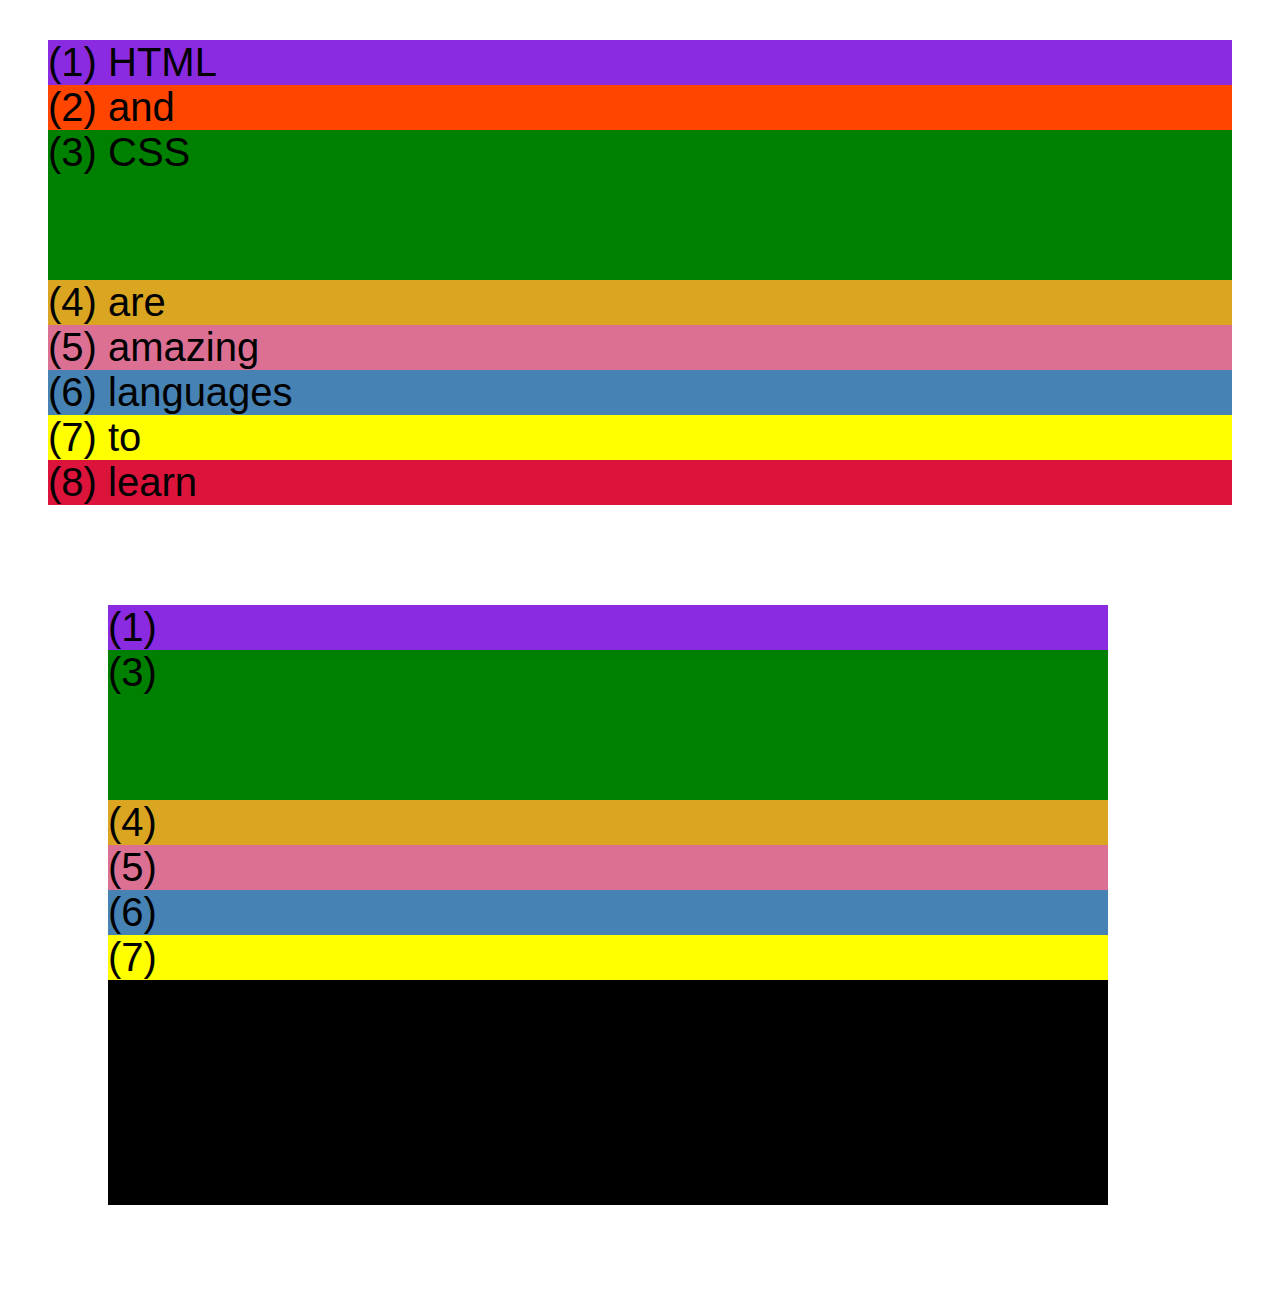
==== css-grid.html @ 37970d2d "adding flexbox" ====
<!DOCTYPE html>
<html lang="en">
  <head>
    <meta charset="UTF-8" />
    <meta http-equiv="X-UA-Compatible" content="IE=edge" />
    <meta name="viewport" content="width=device-width, initial-scale=1.0" />
    <title>CSS Grid</title>
    <style>
      .el--1 {
        background-color: blueviolet;
      }
      .el--2 {
        background-color: orangered;
      }
      .el--3 {
        background-color: green;
        height: 150px;
      }
      .el--4 {
        background-color: goldenrod;
      }
      .el--5 {
        background-color: palevioletred;
      }
      .el--6 {
        background-color: steelblue;
      }
      .el--7 {
        background-color: yellow;
      }
      .el--8 {
        background-color: crimson;
      }

      .container--1 {
        /* STARTER */
        font-family: sans-serif;
        background-color: #ddd;
        font-size: 40px;
        margin: 40px;

        /* CSS GRID */
      }

      .container--2 {
        /* STARTER */
        font-family: sans-serif;
        background-color: black;
        font-size: 40px;
        margin: 100px;

        width: 1000px;
        height: 600px;

        /* CSS GRID */
      }
    </style>
  </head>
  <body>
    <div class="container--1">
      <div class="el el--1">(1) HTML</div>
      <div class="el el--2">(2) and</div>
      <div class="el el--3">(3) CSS</div>
      <div class="el el--4">(4) are</div>
      <div class="el el--5">(5) amazing</div>
      <div class="el el--6">(6) languages</div>
      <div class="el el--7">(7) to</div>
      <div class="el el--8">(8) learn</div>
    </div>

    <div class="container--2">
      <div class="el el--1">(1)</div>
      <div class="el el--3">(3)</div>
      <div class="el el--4">(4)</div>
      <div class="el el--5">(5)</div>
      <div class="el el--6">(6)</div>
      <div class="el el--7">(7)</div>
    </div>
  </body>
</html>
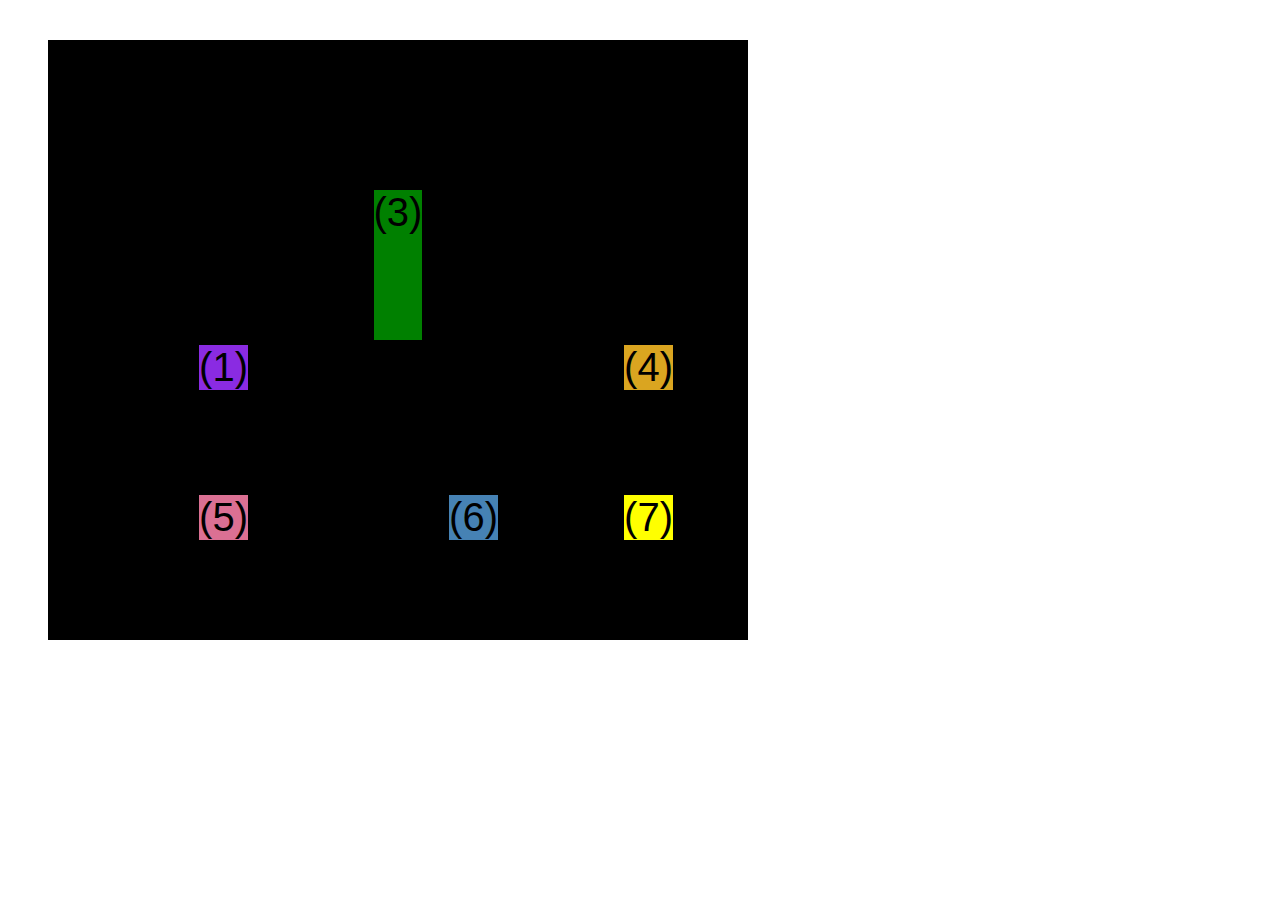
==== commit b0ea8589: "Adding css grid" ====
--- a/css-grid.html
+++ b/css-grid.html
@@ -36,23 +36,72 @@
         /* STARTER */
         font-family: sans-serif;
         background-color: #ddd;
-        font-size: 40px;
+        font-size: 30px;
         margin: 40px;
 
         /* CSS GRID */
+
+        display: grid;
+        /* grid-template-rows: 300px 200px; */
+        /* grid-template-columns: 200px 200px 1fr 1fr; */
+        /* grid-template-columns: 1fr 1fr 1fr auto; */
+        grid-template-columns: repeat(4, 1fr);
+        grid-template-rows: 1fr 1fr;
+        /* height: 500px; */
+
+        /* gap: 30px; */
+        column-gap: 20px;
+        row-gap: 40px;
+
+        /* TEMPORARY */
+        display: none;
       }
+      .el--8 {
+        grid-column: 2 / 3;
+        /* grid-row: 1 / span 3; */
+        grid-row: 1/ 2;
+      }
+
+      .el--2 {
+        /* grid-column: 1 / 4; */
+        /* grid-column: 1 / span 4; */
+        grid-column: 1 / -1;
+        grid-row: 2;
+      }
+
+      /* .el--6 { */
+      /* grid-row: 3 / 5; */
+      /* } */
 
       .container--2 {
         /* STARTER */
         font-family: sans-serif;
         background-color: black;
         font-size: 40px;
-        margin: 100px;
+        margin: 40px;
 
-        width: 1000px;
+        width: 700px;
         height: 600px;
 
         /* CSS GRID */
+        display: grid;
+        grid-template-columns: 125px 200px 125px;
+        grid-template-rows: 250px 100px;
+        gap: 50px;
+
+        /* aligning tracks inside container distribute empty space */
+        justify-content: center;
+        /* justify-content: space-between; */
+        align-content: center;
+
+        /* Aligning items inside cells: moving items around inside cells */
+        align-items: end;
+        justify-items: end;
+      }
+
+      .el--3 {
+        align-self: center;
+        justify-self: center;
       }
     </style>
   </head>
@@ -64,7 +113,7 @@
       <div class="el el--4">(4) are</div>
       <div class="el el--5">(5) amazing</div>
       <div class="el el--6">(6) languages</div>
-      <div class="el el--7">(7) to</div>
+      <!-- <div class="el el--7">(7) to</div> -->
       <div class="el el--8">(8) learn</div>
     </div>
 
